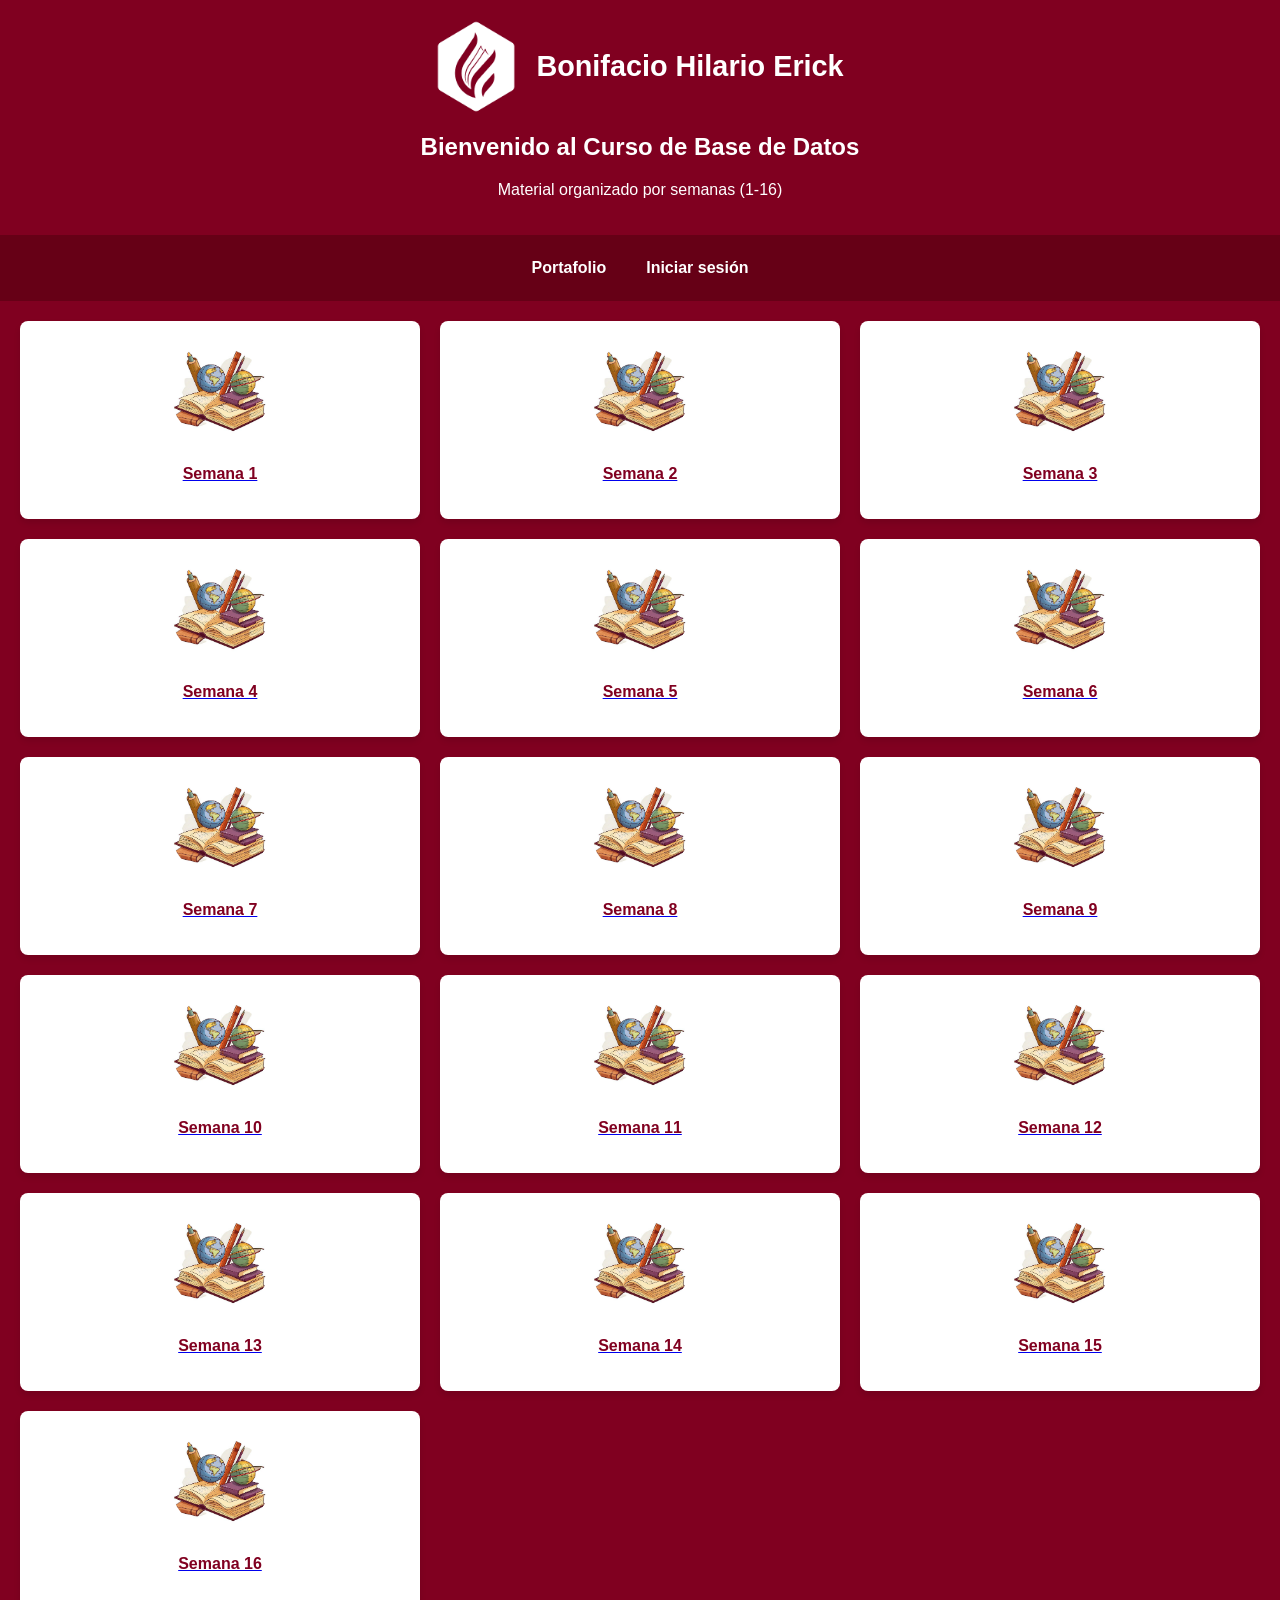
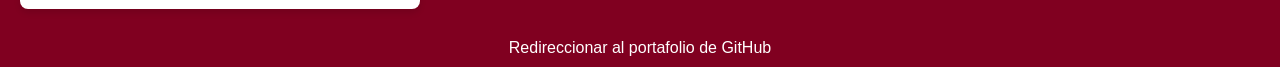
==== index.html @ 5e1a53ff "Update index.html" ====
<!DOCTYPE html>
<html lang="es">
<head>
  <meta charset="UTF-8">
  <meta name="viewport" content="width=device-width, initial-scale=1.0">
  <title>Curso de Base de Datos</title>
  <link rel="stylesheet" href="estilos.css">  <!-- Vinculación al archivo CSS -->
</head>
<body>
  <header>
   <div class="logo-nombre">
    <img src="imagenes/logo.png" alt="Logo del curso">
    <h1>Bonifacio Hilario Erick</h1>
  </div>
    <h2>Bienvenido al Curso de Base de Datos</h2>
    <p>Material organizado por semanas (1-16)</p>
  </header>
  <!-- Menú de navegación -->
  <nav class="menu-navegacion">
    <a href="#portafolio">Portafolio</a>
    <a href="login.php">Iniciar sesión</a>
  </nav>

  <div class="contenedor-semanas">
    <!-- Cada semana tiene su propia tarjeta -->
    <div class="semana">
      <a href="semana 1/index.html">
        <img src="imagenes/semana1.jpg" alt="Semana 1">
        <p>Semana 1</p>
      </a>
    </div>
    <div class="semana">
      <a href="semana 2/index.html">
        <img src="imagenes/semana2.jpg" alt="Semana 2">
        <p>Semana 2</p>
      </a>
    </div>
    <div class="semana">
      <a href="semana 3/index.html">
        <img src="imagenes/semana3.jpg" alt="Semana 3">
        <p>Semana 3</p>
      </a>
    </div>
    <div class="semana">
      <a href="semana 4/index.html">
        <img src="imagenes/semana4.jpg" alt="Semana 4">
        <p>Semana 4</p>
      </a>
    </div>
    <div class="semana">
      <a href="semana 5/index.html">
        <img src="imagenes/semana5.jpg" alt="Semana 5">
        <p>Semana 5</p>
      </a>
    </div>
    <div class="semana">
      <a href="semana 6/index.html">
        <img src="imagenes/semana6.jpg" alt="Semana 6">
        <p>Semana 6</p>
      </a>
    </div>
    <div class="semana">
      <a href="semana 7/index.html">
        <img src="imagenes/semana7.jpg" alt="Semana 7">
        <p>Semana 7</p>
      </a>
    </div>
    <div class="semana">
      <a href="semana 8/index.html">
        <img src="imagenes/semana8.jpg" alt="Semana 8">
        <p>Semana 8</p>
      </a>
    </div>
    <div class="semana">
      <a href="semana 9/index.html">
        <img src="imagenes/semana9.jpg" alt="Semana 9">
        <p>Semana 9</p>
      </a>
    </div>
    <div class="semana">
      <a href="semana 10/index.html">
        <img src="imagenes/semana10.jpg" alt="Semana 10">
        <p>Semana 10</p>
      </a>
    </div>
    <div class="semana">
      <a href="semana 11/index.html">
        <img src="imagenes/semana11.jpg" alt="Semana 11">
        <p>Semana 11</p>
      </a>
    </div>
    <div class="semana">
      <a href="semana 12/index.html">
        <img src="imagenes/semana12.jpg" alt="Semana 12">
        <p>Semana 12</p>
      </a>
    </div>
    <div class="semana">
      <a href="semana 13/index.html">
        <img src="imagenes/semana13.jpg" alt="Semana 13">
        <p>Semana 13</p>
      </a>
    </div>
    <div class="semana">
      <a href="semana 14/index.html">
        <img src="imagenes/semana14.jpg" alt="Semana 14">
        <p>Semana 14</p>
      </a>
    </div>
    <div class="semana">
      <a href="semana 15/index.html">
        <img src="imagenes/semana15.jpg" alt="Semana 15">
        <p>Semana 15</p>
      </a>
    </div>
    <div class="semana">
      <a href="semana 16/index.html">
        <img src="imagenes/semana16.jpg" alt="Semana 16">
        <p>Semana 16</p>
      </a>
    </div>
  </div>

  <div class="redireccion">
<div class="redireccion">
  <a href="https://github.com/ErickBH/BASE-DE-DATOS" target="_blank">
    <button>Redireccionar al portafolio de GitHub</button>
  </a>
</div>

  </div>
</body>
</html>
---- estilos.css ----
/* Estilo básico de la página */
body {
  font-family: Arial, sans-serif;
  margin: 0;
  padding: 0;
 background-color: #800020;  /* Fondo más claro para contraste */
}

header {
  background-color: #800020;  /* Color guinda oscuro */
  color: white;
  padding: 20px;
  text-align: center;
}

.contenedor-semanas {
  display: grid;
  grid-template-columns: repeat(3, 1fr);  /* Tres columnas por fila */
  gap: 20px;
  margin: 20px;
}

.semana {
  text-align: center;
  background-color: #fff;  /* Fondo blanco para resaltar */
  padding: 20px;
  border-radius: 8px;
  box-shadow: 0 4px 6px rgba(0, 0, 0, 0.1);
  transition: transform 0.3s ease;
}

.semana img {
  width: 100px;
  height: 100px;
  border-radius: 50%;
  margin-bottom: 10px;
}

.semana:hover {
  transform: scale(1.05);
}

.semana p {
  font-size: 16px;
  font-weight: bold;
  margin-top: 10px;
  color: #800020;  /* Texto guinda */
}

.redireccion {
  text-align: center;
  margin-top: 20px;
}

button {
  background-color: #800020;  /* Botón guinda oscuro */
  color: white;
  padding: 10px 20px;
  border: none;
  font-size: 16px;
  cursor: pointer;
  border-radius: 5px;
  transition: background-color 0.3s ease;
}

button:hover {
  background-color: #660016;  /* Color guinda más oscuro en hover */
}
/* Contenedor del logo y el nombre */
.logo-nombre {
  display: flex;
  align-items: center;
  justify-content: center;
  gap: 20px;
  margin-bottom: 15px;
}

/* Imagen del logo */
.logo-nombre img {
  width: 80px;
  height: auto;
  border-radius: 8px; /* Opcional: redondea los bordes */
 filter: grayscale(100%) brightness(300%);
}

/* Nombre en el encabezado */
.logo-nombre h1 {
  margin: 0;
  font-size: 1.8em;
}
.menu-navegacion {
  background-color:#660016;
  overflow: hidden;
  display: flex;
  justify-content: center;
  padding: 10px 0;
}

.menu-navegacion a {
  color: white;
  padding: 14px 20px;
  text-decoration: none;
  font-weight: bold;
  transition: background-color 0.3s;
}

.menu-navegacion a:hover {
  background-color: #34495e;
  border-radius: 5px;
}
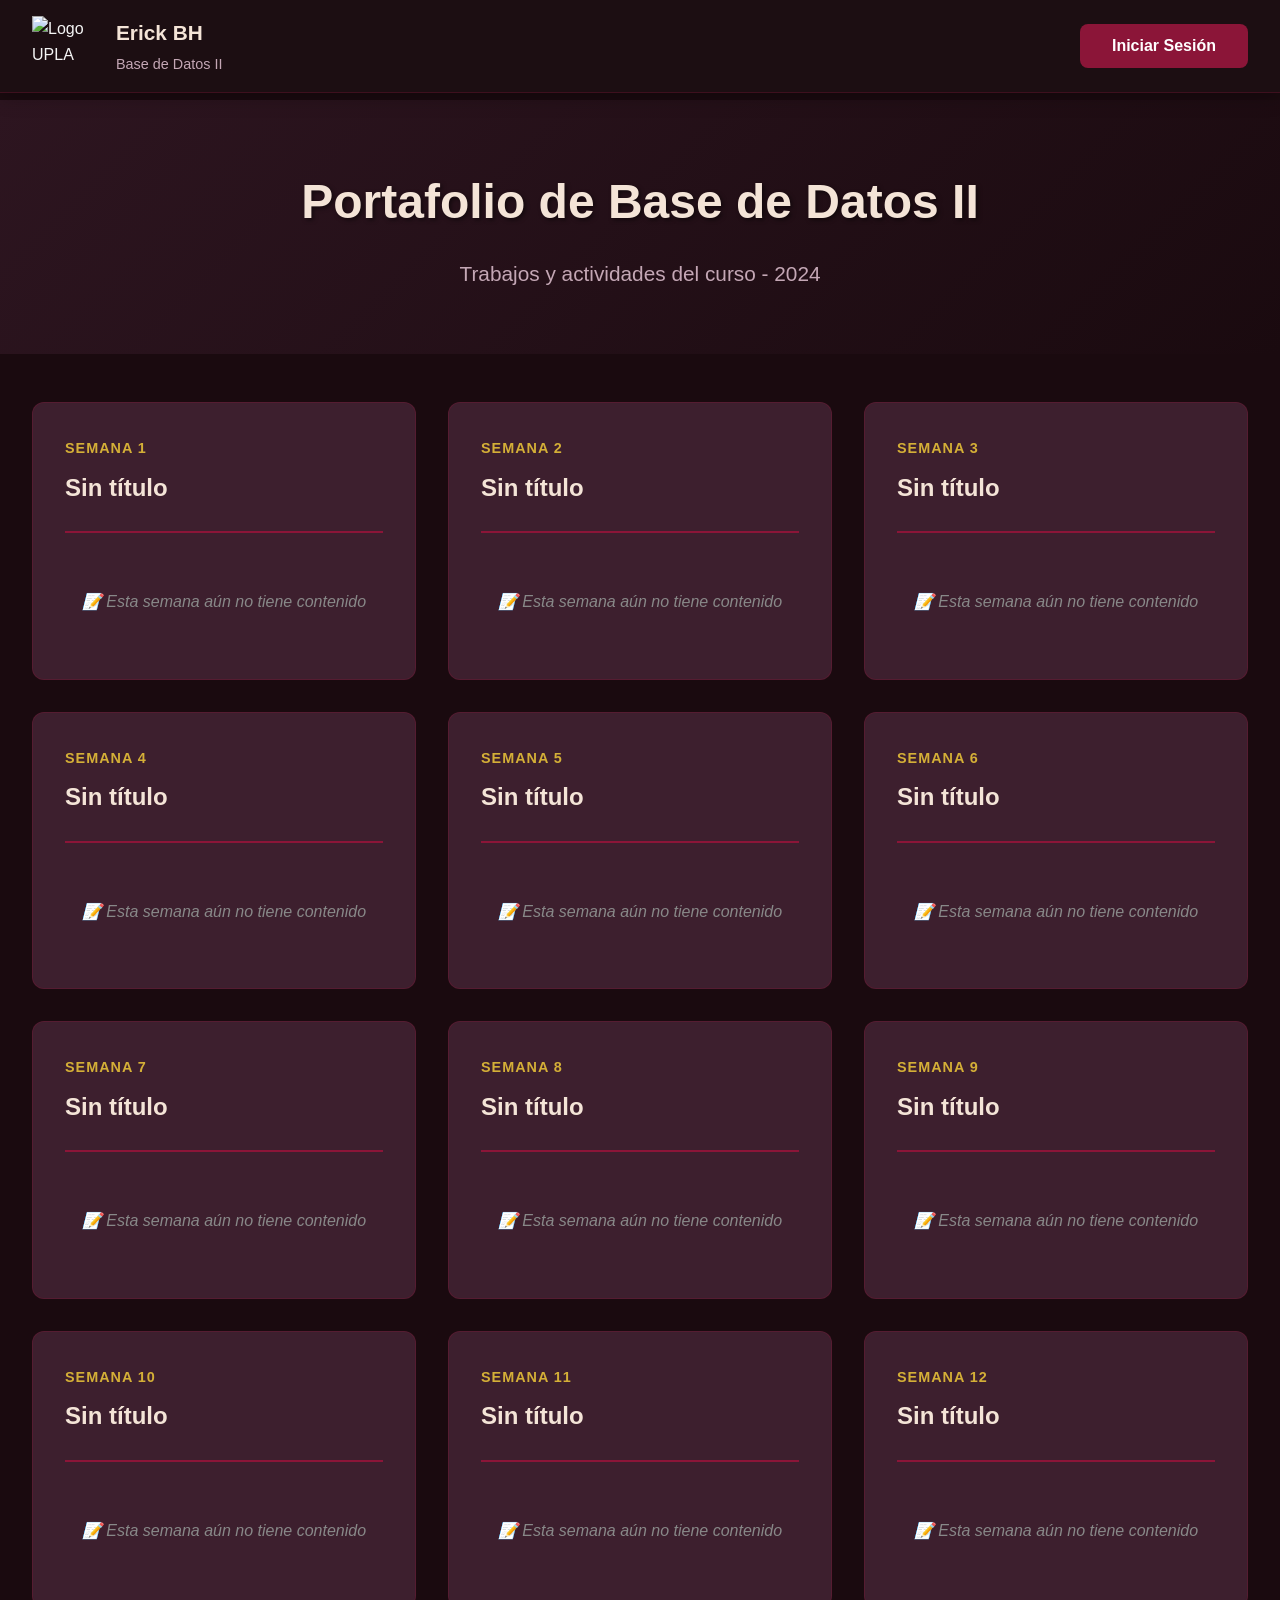
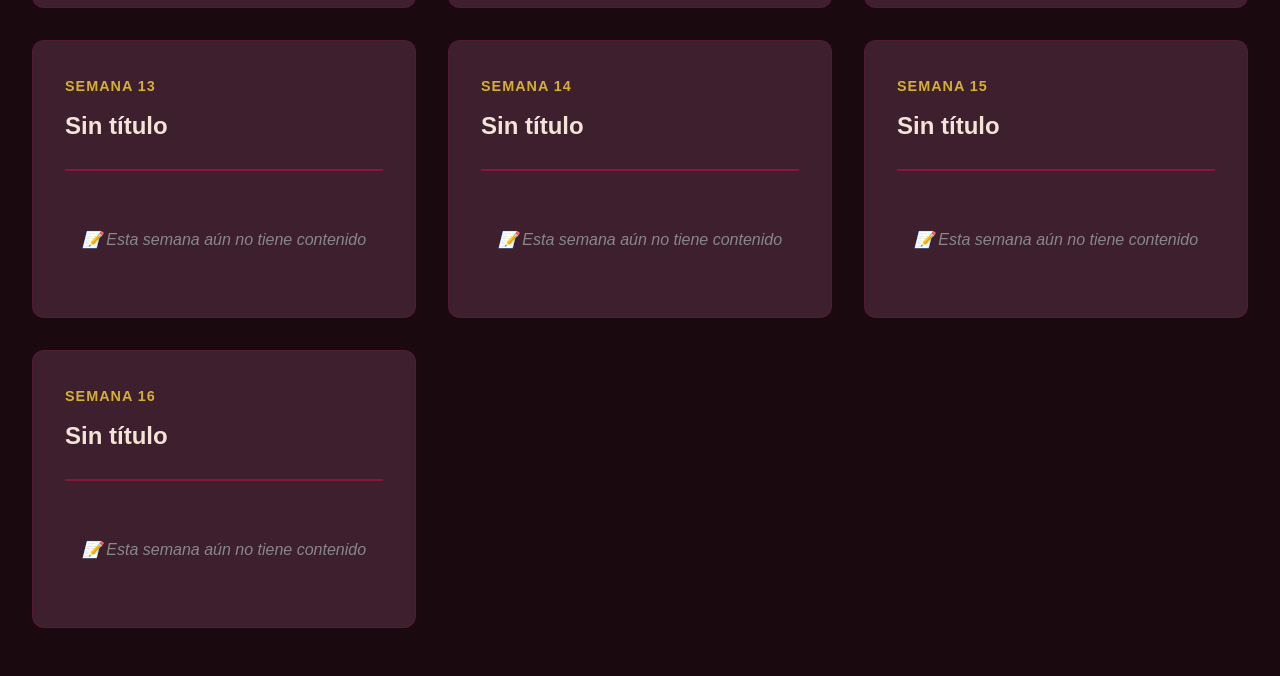
==== commit a2b23b9f: "Initial commit con token seguro" ====
--- a/index.html
+++ b/index.html
@@ -1,133 +1,112 @@
 <!DOCTYPE html>
 <html lang="es">
 <head>
-  <meta charset="UTF-8">
-  <meta name="viewport" content="width=device-width, initial-scale=1.0">
-  <title>Curso de Base de Datos</title>
-  <link rel="stylesheet" href="estilos.css">  <!-- Vinculación al archivo CSS -->
+    <meta charset="UTF-8">
+    <meta name="viewport" content="width=device-width, initial-scale=1.0">
+    <title>Portafolio - Base de Datos II | Erick BH</title>
+    <link rel="stylesheet" href="css/style.css">
 </head>
 <body>
-  <header>
-   <div class="logo-nombre">
-    <img src="imagenes/logo.png" alt="Logo del curso">
-    <h1>Bonifacio Hilario Erick</h1>
-  </div>
-    <h2>Bienvenido al Curso de Base de Datos</h2>
-    <p>Material organizado por semanas (1-16)</p>
-  </header>
-  <!-- Menú de navegación -->
-  <nav class="menu-navegacion">
-    <a href="#portafolio">Portafolio</a>
-    <a href="login.php">Iniciar sesión</a>
-  </nav>
+    <!-- NAVBAR -->
+    <nav class="navbar">
+        <div class="container">
+            <div class="nav-content">
+                <div class="logo-section">
+                    <img src="assets/logo.png" alt="Logo UPLA" class="logo">
+                    <div class="user-info">
+                        <h2>Erick BH</h2>
+                        <p>Base de Datos II</p>
+                    </div>
+                </div>
+                <div class="nav-actions">
+                    <button id="loginBtn" class="btn-login">Iniciar Sesión</button>
+                    <button id="logoutBtn" class="btn-logout" style="display: none;">Cerrar Sesión</button>
+                </div>
+            </div>
+        </div>
+    </nav>
 
-  <div class="contenedor-semanas">
-    <!-- Cada semana tiene su propia tarjeta -->
-    <div class="semana">
-      <a href="semana 1/index.html">
-        <img src="imagenes/semana1.jpg" alt="Semana 1">
-        <p>Semana 1</p>
-      </a>
+    <!-- HERO SECTION -->
+    <section class="hero">
+        <div class="container">
+            <h1 class="hero-title">Portafolio de Base de Datos II</h1>
+            <p class="hero-subtitle">Trabajos y actividades del curso - 2024</p>
+        </div>
+    </section>
+
+    <!-- ADMIN PANEL (Solo visible para admins) -->
+    <section id="adminPanel" class="admin-panel" style="display: none;">
+        <div class="container">
+            <div class="admin-header">
+                <h2>Panel de Administración</h2>
+                <button id="closeAdminBtn" class="btn-close">✕</button>
+            </div>
+            <div class="admin-content">
+                <div class="admin-form">
+                    <h3>Gestionar Semana</h3>
+                    <select id="semanaSelect" class="form-control">
+                        <option value="">Seleccionar semana...</option>
+                    </select>
+                    
+                    <input type="text" id="tituloInput" class="form-control" placeholder="Título del tema">
+                    <textarea id="descripcionInput" class="form-control" placeholder="Descripción breve" rows="3"></textarea>
+                    
+                    <div class="file-upload">
+                        <label for="pdfUpload" class="btn-upload">
+                            📄 Subir Actividad (PDF)
+                        </label>
+                        <input type="file" id="pdfUpload" accept=".pdf" style="display: none;">
+                        <span id="fileName" class="file-name"></span>
+                    </div>
+                    
+                    <button id="guardarBtn" class="btn-primary">Guardar Cambios</button>
+                </div>
+                
+                <div id="actividadesAdmin" class="actividades-admin">
+                    <h3>Actividades de la semana</h3>
+                    <div id="listaActividadesAdmin"></div>
+                </div>
+            </div>
+        </div>
+    </section>
+
+    <!-- SEMANAS SECTION -->
+    <section class="semanas-section">
+        <div class="container">
+            <div id="semanasContainer" class="semanas-grid">
+                <!-- Las semanas se cargarán dinámicamente aquí -->
+            </div>
+        </div>
+    </section>
+
+    <!-- MODAL LOGIN -->
+    <div id="loginModal" class="modal">
+        <div class="modal-content">
+            <span class="modal-close">&times;</span>
+            <h2>Iniciar Sesión</h2>
+            <form id="loginForm">
+                <input type="text" id="username" class="form-control" placeholder="Usuario" required>
+                <input type="password" id="password" class="form-control" placeholder="Contraseña" required>
+                <button type="submit" class="btn-primary">Entrar</button>
+            </form>
+            <p id="loginError" class="error-message"></p>
+        </div>
     </div>
-    <div class="semana">
-      <a href="semana 2/index.html">
-        <img src="imagenes/semana2.jpg" alt="Semana 2">
-        <p>Semana 2</p>
-      </a>
+
+    <!-- MODAL VISOR PDF -->
+    <div id="pdfModal" class="modal">
+        <div class="modal-content modal-pdf">
+            <div class="pdf-header">
+                <h3 id="pdfTitle">Actividad</h3>
+                <span class="modal-close">&times;</span>
+            </div>
+            <iframe id="pdfViewer" class="pdf-viewer"></iframe>
+        </div>
     </div>
-    <div class="semana">
-      <a href="semana 3/index.html">
-        <img src="imagenes/semana3.jpg" alt="Semana 3">
-        <p>Semana 3</p>
-      </a>
-    </div>
-    <div class="semana">
-      <a href="semana 4/index.html">
-        <img src="imagenes/semana4.jpg" alt="Semana 4">
-        <p>Semana 4</p>
-      </a>
-    </div>
-    <div class="semana">
-      <a href="semana 5/index.html">
-        <img src="imagenes/semana5.jpg" alt="Semana 5">
-        <p>Semana 5</p>
-      </a>
-    </div>
-    <div class="semana">
-      <a href="semana 6/index.html">
-        <img src="imagenes/semana6.jpg" alt="Semana 6">
-        <p>Semana 6</p>
-      </a>
-    </div>
-    <div class="semana">
-      <a href="semana 7/index.html">
-        <img src="imagenes/semana7.jpg" alt="Semana 7">
-        <p>Semana 7</p>
-      </a>
-    </div>
-    <div class="semana">
-      <a href="semana 8/index.html">
-        <img src="imagenes/semana8.jpg" alt="Semana 8">
-        <p>Semana 8</p>
-      </a>
-    </div>
-    <div class="semana">
-      <a href="semana 9/index.html">
-        <img src="imagenes/semana9.jpg" alt="Semana 9">
-        <p>Semana 9</p>
-      </a>
-    </div>
-    <div class="semana">
-      <a href="semana 10/index.html">
-        <img src="imagenes/semana10.jpg" alt="Semana 10">
-        <p>Semana 10</p>
-      </a>
-    </div>
-    <div class="semana">
-      <a href="semana 11/index.html">
-        <img src="imagenes/semana11.jpg" alt="Semana 11">
-        <p>Semana 11</p>
-      </a>
-    </div>
-    <div class="semana">
-      <a href="semana 12/index.html">
-        <img src="imagenes/semana12.jpg" alt="Semana 12">
-        <p>Semana 12</p>
-      </a>
-    </div>
-    <div class="semana">
-      <a href="semana 13/index.html">
-        <img src="imagenes/semana13.jpg" alt="Semana 13">
-        <p>Semana 13</p>
-      </a>
-    </div>
-    <div class="semana">
-      <a href="semana 14/index.html">
-        <img src="imagenes/semana14.jpg" alt="Semana 14">
-        <p>Semana 14</p>
-      </a>
-    </div>
-    <div class="semana">
-      <a href="semana 15/index.html">
-        <img src="imagenes/semana15.jpg" alt="Semana 15">
-        <p>Semana 15</p>
-      </a>
-    </div>
-    <div class="semana">
-      <a href="semana 16/index.html">
-        <img src="imagenes/semana16.jpg" alt="Semana 16">
-        <p>Semana 16</p>
-      </a>
-    </div>
-  </div>
 
-  <div class="redireccion">
-<div class="redireccion">
-  <a href="https://github.com/ErickBH/BASE-DE-DATOS" target="_blank">
-    <button>Redireccionar al portafolio de GitHub</button>
-  </a>
-</div>
-
-  </div>
+    <!-- SCRIPTS -->
+    <script src="js/auth.js"></script>
+    <script src="js/github-api.js"></script>
+    <script src="js/app.js"></script>
 </body>
-</html>
+</html>
--- a/css/style.css
+++ b/css/style.css
@@ -0,0 +1,469 @@
+/* ============================================
+   VARIABLES - TEMA GUINDA PROFESIONAL
+   ============================================ */
+:root {
+    --bg-darker: #1a0a0f;
+    --bg-dark: #2d1520;
+    --bg-card: #3d1f2e;
+    --text-primary: #f5f5f5;
+    --text-secondary: #c4a7b5;
+    --primary-burgundy: #8b1538;
+    --primary-wine: #6b1229;
+    --accent-gold: #d4af37;
+    --accent-cream: #f4e4d7;
+    --border-color: rgba(139, 21, 56, 0.3);
+    --shadow-glow: 0 0 30px rgba(139, 21, 56, 0.4);
+}
+
+/* ============================================
+   RESET Y BASE
+   ============================================ */
+* {
+    margin: 0;
+    padding: 0;
+    box-sizing: border-box;
+}
+
+body {
+    font-family: 'Segoe UI', Tahoma, Geneva, Verdana, sans-serif;
+    background: var(--bg-darker);
+    color: var(--text-primary);
+    line-height: 1.6;
+}
+
+.container {
+    max-width: 1400px;
+    margin: 0 auto;
+    padding: 0 2rem;
+}
+
+/* ============================================
+   NAVBAR
+   ============================================ */
+.navbar {
+    position: fixed;
+    top: 0;
+    left: 0;
+    right: 0;
+    background: rgba(29, 15, 20, 0.95);
+    backdrop-filter: blur(10px);
+    border-bottom: 1px solid var(--border-color);
+    padding: 1rem 0;
+    z-index: 1000;
+    box-shadow: 0 2px 20px rgba(0, 0, 0, 0.3);
+}
+
+.nav-content {
+    display: flex;
+    justify-content: space-between;
+    align-items: center;
+}
+
+.logo-section {
+    display: flex;
+    align-items: center;
+    gap: 1.5rem;
+}
+
+.logo {
+    width: 60px;
+    height: 60px;
+    object-fit: contain;
+}
+
+.user-info h2 {
+    color: var(--accent-cream);
+    font-size: 1.3rem;
+    margin-bottom: 0.2rem;
+}
+
+.user-info p {
+    color: var(--text-secondary);
+    font-size: 0.9rem;
+}
+
+/* ============================================
+   BOTONES
+   ============================================ */
+.btn-login, .btn-logout, .btn-primary {
+    padding: 0.8rem 2rem;
+    border: none;
+    border-radius: 8px;
+    font-size: 1rem;
+    font-weight: 600;
+    cursor: pointer;
+    transition: all 0.3s ease;
+}
+
+.btn-login {
+    background: var(--primary-burgundy);
+    color: white;
+}
+
+.btn-login:hover {
+    background: var(--primary-wine);
+    box-shadow: var(--shadow-glow);
+}
+
+.btn-logout {
+    background: #444;
+    color: white;
+}
+
+.btn-logout:hover {
+    background: #666;
+}
+
+.btn-primary {
+    background: var(--primary-burgundy);
+    color: white;
+    width: 100%;
+}
+
+.btn-primary:hover {
+    background: var(--primary-wine);
+    transform: translateY(-2px);
+    box-shadow: var(--shadow-glow);
+}
+
+/* ============================================
+   HERO SECTION
+   ============================================ */
+.hero {
+    margin-top: 100px;
+    padding: 4rem 0;
+    text-align: center;
+    background: linear-gradient(135deg, var(--bg-dark) 0%, var(--bg-darker) 100%);
+}
+
+.hero-title {
+    font-size: 3rem;
+    color: var(--accent-cream);
+    margin-bottom: 1rem;
+    text-shadow: 2px 2px 4px rgba(0, 0, 0, 0.5);
+}
+
+.hero-subtitle {
+    font-size: 1.3rem;
+    color: var(--text-secondary);
+}
+
+/* ============================================
+   ADMIN PANEL
+   ============================================ */
+.admin-panel {
+    background: var(--bg-card);
+    margin: 2rem auto;
+    padding: 2rem;
+    border-radius: 12px;
+    border: 1px solid var(--border-color);
+    box-shadow: var(--shadow-glow);
+}
+
+.admin-header {
+    display: flex;
+    justify-content: space-between;
+    align-items: center;
+    margin-bottom: 2rem;
+    padding-bottom: 1rem;
+    border-bottom: 2px solid var(--primary-burgundy);
+}
+
+.admin-header h2 {
+    color: var(--accent-gold);
+    font-size: 1.8rem;
+}
+
+.btn-close {
+    background: #555;
+    color: white;
+    border: none;
+    width: 40px;
+    height: 40px;
+    border-radius: 50%;
+    font-size: 1.5rem;
+    cursor: pointer;
+    transition: all 0.3s ease;
+}
+
+.btn-close:hover {
+    background: #777;
+    transform: rotate(90deg);
+}
+
+.admin-content {
+    display: grid;
+    grid-template-columns: 1fr 1fr;
+    gap: 2rem;
+}
+
+.admin-form h3, .actividades-admin h3 {
+    color: var(--accent-cream);
+    margin-bottom: 1rem;
+    font-size: 1.3rem;
+}
+
+.form-control {
+    width: 100%;
+    padding: 0.8rem;
+    margin-bottom: 1rem;
+    background: var(--bg-dark);
+    border: 1px solid var(--border-color);
+    border-radius: 8px;
+    color: var(--text-primary);
+    font-size: 1rem;
+}
+
+.form-control:focus {
+    outline: none;
+    border-color: var(--primary-burgundy);
+    box-shadow: 0 0 10px rgba(139, 21, 56, 0.3);
+}
+
+.file-upload {
+    margin-bottom: 1rem;
+}
+
+.btn-upload {
+    display: inline-block;
+    padding: 0.8rem 1.5rem;
+    background: var(--primary-wine);
+    color: white;
+    border-radius: 8px;
+    cursor: pointer;
+    transition: all 0.3s ease;
+}
+
+.btn-upload:hover {
+    background: var(--primary-burgundy);
+}
+
+.file-name {
+    margin-left: 1rem;
+    color: var(--accent-gold);
+}
+
+/* ============================================
+   SEMANAS GRID
+   ============================================ */
+.semanas-section {
+    padding: 3rem 0;
+}
+
+.semanas-grid {
+    display: grid;
+    grid-template-columns: repeat(auto-fill, minmax(350px, 1fr));
+    gap: 2rem;
+}
+
+.semana-card {
+    background: var(--bg-card);
+    border: 1px solid var(--border-color);
+    border-radius: 12px;
+    padding: 2rem;
+    transition: all 0.3s ease;
+}
+
+.semana-card:hover {
+    transform: translateY(-5px);
+    box-shadow: var(--shadow-glow);
+    border-color: var(--primary-burgundy);
+}
+
+.semana-header {
+    border-bottom: 2px solid var(--primary-burgundy);
+    padding-bottom: 1rem;
+    margin-bottom: 1.5rem;
+}
+
+.semana-numero {
+    color: var(--accent-gold);
+    font-size: 0.9rem;
+    font-weight: 600;
+    text-transform: uppercase;
+    letter-spacing: 1px;
+}
+
+.semana-titulo {
+    color: var(--accent-cream);
+    font-size: 1.5rem;
+    margin: 0.5rem 0;
+}
+
+.semana-descripcion {
+    color: var(--text-secondary);
+    font-size: 0.95rem;
+    line-height: 1.6;
+    margin-bottom: 1.5rem;
+}
+
+.semana-empty {
+    color: #888;
+    font-style: italic;
+    text-align: center;
+    padding: 2rem 0;
+}
+
+.actividades-list {
+    margin-bottom: 1.5rem;
+}
+
+.actividad-item {
+    display: flex;
+    justify-content: space-between;
+    align-items: center;
+    background: var(--bg-dark);
+    padding: 0.8rem 1rem;
+    margin-bottom: 0.5rem;
+    border-radius: 8px;
+    border: 1px solid var(--border-color);
+    transition: all 0.3s ease;
+}
+
+.actividad-item:hover {
+    border-color: var(--primary-burgundy);
+    background: var(--bg-card);
+}
+
+.actividad-nombre {
+    color: var(--text-primary);
+    cursor: pointer;
+    flex: 1;
+}
+
+.actividad-nombre:hover {
+    color: var(--accent-gold);
+}
+
+.btn-delete {
+    background: #8b1538;
+    color: white;
+    border: none;
+    padding: 0.3rem 0.8rem;
+    border-radius: 5px;
+    cursor: pointer;
+    font-size: 0.85rem;
+}
+
+.btn-delete:hover {
+    background: #a01842;
+}
+
+.btn-github {
+    display: block;
+    width: 100%;
+    padding: 0.8rem;
+    background: var(--primary-burgundy);
+    color: white;
+    text-align: center;
+    text-decoration: none;
+    border-radius: 8px;
+    font-weight: 600;
+    transition: all 0.3s ease;
+}
+
+.btn-github:hover {
+    background: var(--primary-wine);
+    box-shadow: var(--shadow-glow);
+}
+
+/* ============================================
+   MODAL
+   ============================================ */
+.modal {
+    display: none;
+    position: fixed;
+    z-index: 2000;
+    left: 0;
+    top: 0;
+    width: 100%;
+    height: 100%;
+    background: rgba(0, 0, 0, 0.8);
+    backdrop-filter: blur(5px);
+}
+
+.modal-content {
+    background: var(--bg-card);
+    margin: 10% auto;
+    padding: 2rem;
+    border: 1px solid var(--border-color);
+    border-radius: 12px;
+    width: 90%;
+    max-width: 400px;
+    box-shadow: 0 10px 50px rgba(0, 0, 0, 0.5);
+}
+
+.modal-pdf {
+    max-width: 90%;
+    height: 85vh;
+    margin: 2% auto;
+    padding: 0;
+}
+
+.pdf-header {
+    display: flex;
+    justify-content: space-between;
+    align-items: center;
+    padding: 1rem 2rem;
+    background: var(--bg-dark);
+    border-bottom: 2px solid var(--primary-burgundy);
+}
+
+.pdf-header h3 {
+    color: var(--accent-cream);
+    margin: 0;
+}
+
+.pdf-viewer {
+    width: 100%;
+    height: calc(100% - 70px);
+    border: none;
+}
+
+.modal-close {
+    color: var(--text-secondary);
+    font-size: 2rem;
+    font-weight: bold;
+    cursor: pointer;
+    transition: all 0.3s ease;
+}
+
+.modal-close:hover {
+    color: var(--accent-gold);
+    transform: rotate(90deg);
+}
+
+.modal-content h2 {
+    color: var(--accent-cream);
+    text-align: center;
+    margin-bottom: 1.5rem;
+}
+
+.error-message {
+    color: #ff6b6b;
+    text-align: center;
+    margin-top: 1rem;
+    font-size: 0.9rem;
+}
+
+/* ============================================
+   RESPONSIVE
+   ============================================ */
+@media (max-width: 768px) {
+    .hero-title {
+        font-size: 2rem;
+    }
+    
+    .admin-content {
+        grid-template-columns: 1fr;
+    }
+    
+    .semanas-grid {
+        grid-template-columns: 1fr;
+    }
+    
+    .nav-content {
+        flex-direction: column;
+        gap: 1rem;
+    }
+}
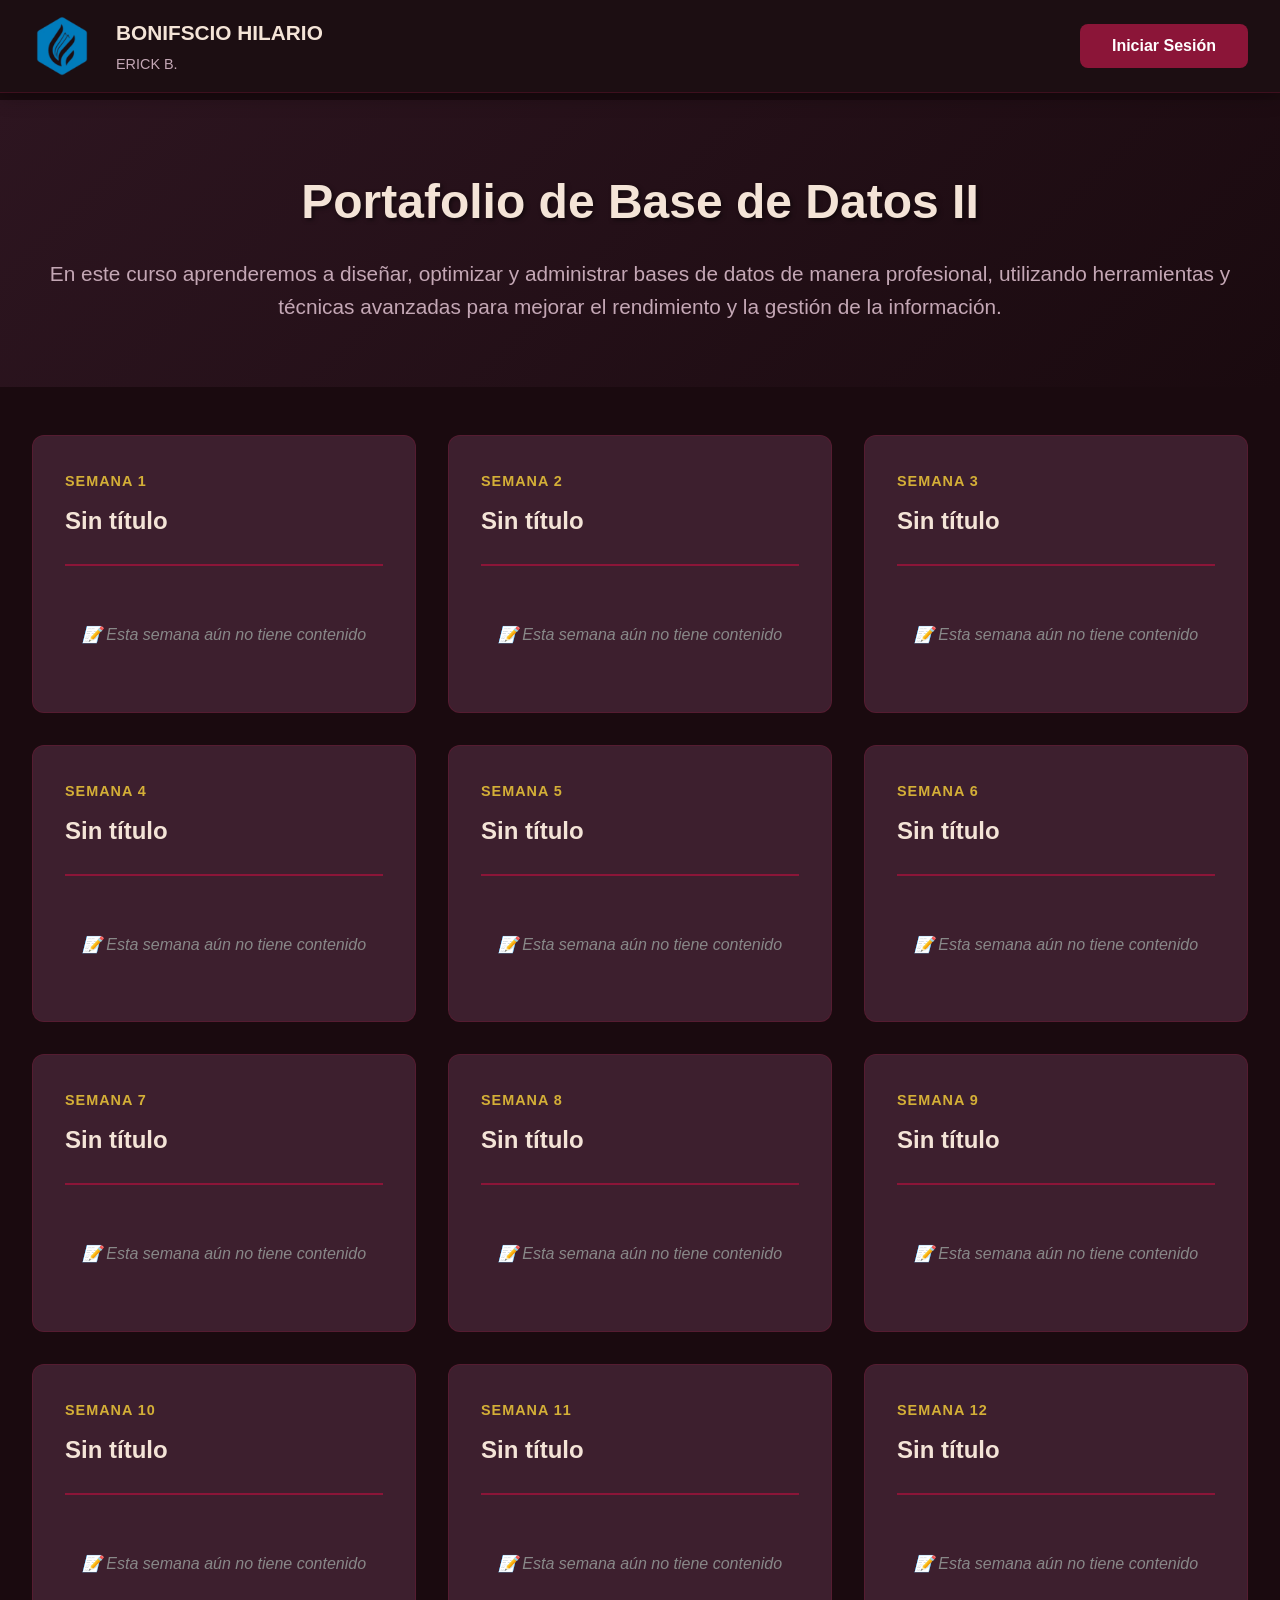
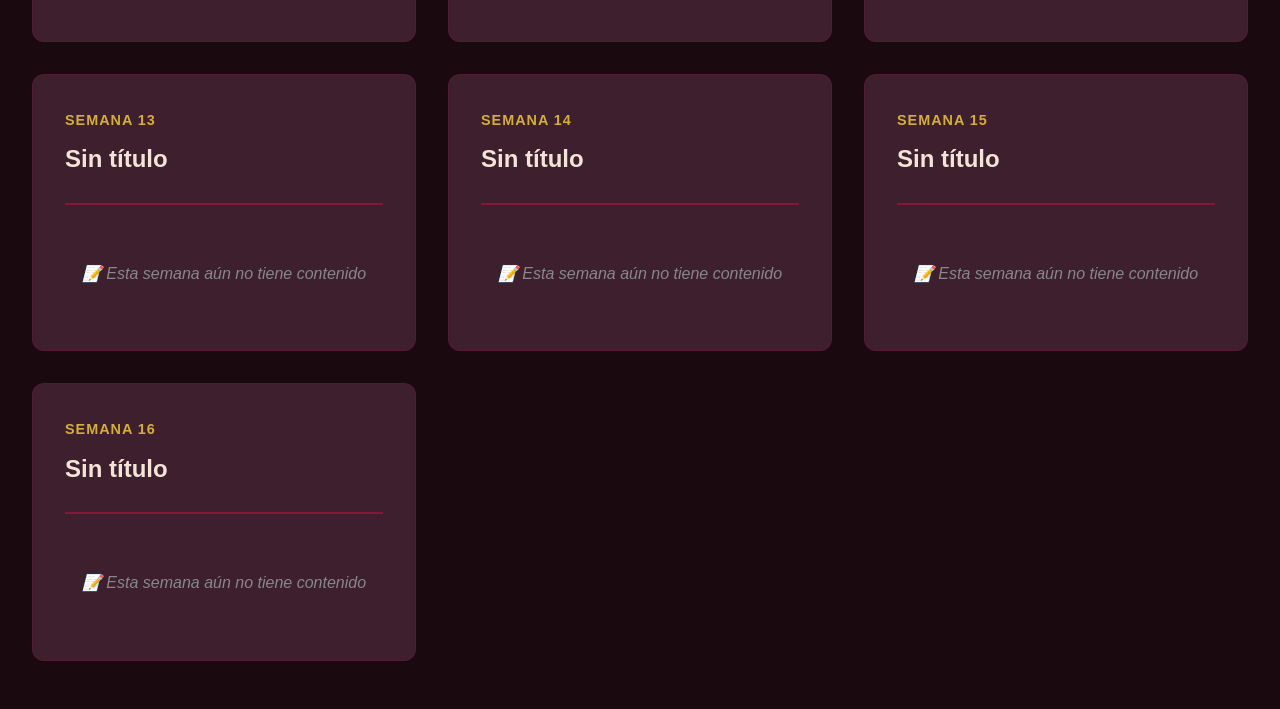
==== commit 8ddc0c13: "logo y descripcio de html" ====
--- a/index.html
+++ b/index.html
@@ -12,10 +12,10 @@
         <div class="container">
             <div class="nav-content">
                 <div class="logo-section">
-                    <img src="assets/logo.png" alt="Logo UPLA" class="logo">
+                    <img src="imagen/logo.png"  class="logo">
                     <div class="user-info">
-                        <h2>Erick BH</h2>
-                        <p>Base de Datos II</p>
+                        <h2>BONIFSCIO HILARIO  </h2>
+                        <p>ERICK B.</p>
                     </div>
                 </div>
                 <div class="nav-actions">
@@ -30,7 +30,7 @@
     <section class="hero">
         <div class="container">
             <h1 class="hero-title">Portafolio de Base de Datos II</h1>
-            <p class="hero-subtitle">Trabajos y actividades del curso - 2024</p>
+            <p class="hero-subtitle">En este curso aprenderemos a diseñar, optimizar y administrar bases de datos de manera profesional, utilizando herramientas y técnicas avanzadas para mejorar el rendimiento y la gestión de la información.</p>
         </div>
     </section>
 
@@ -59,7 +59,7 @@
                         <span id="fileName" class="file-name"></span>
                     </div>
                     
-                    <button id="guardarBtn" class="btn-primary">Guardar Cambios</button>
+                    <button id="guardarBtn" class="btn-primary">💾 Guardar Cambios</button>
                 </div>
                 
                 <div id="actividadesAdmin" class="actividades-admin">
@@ -104,9 +104,9 @@
         </div>
     </div>
 
-    <!-- SCRIPTS -->
+    <!-- SCRIPTS - ORDEN CORRECTO -->
+    <script src="js/github_api.js"></script>
+    <script src="js/app.js"></script>
     <script src="js/auth.js"></script>
-    <script src="js/github-api.js"></script>
-    <script src="js/app.js"></script>
 </body>
 </html>
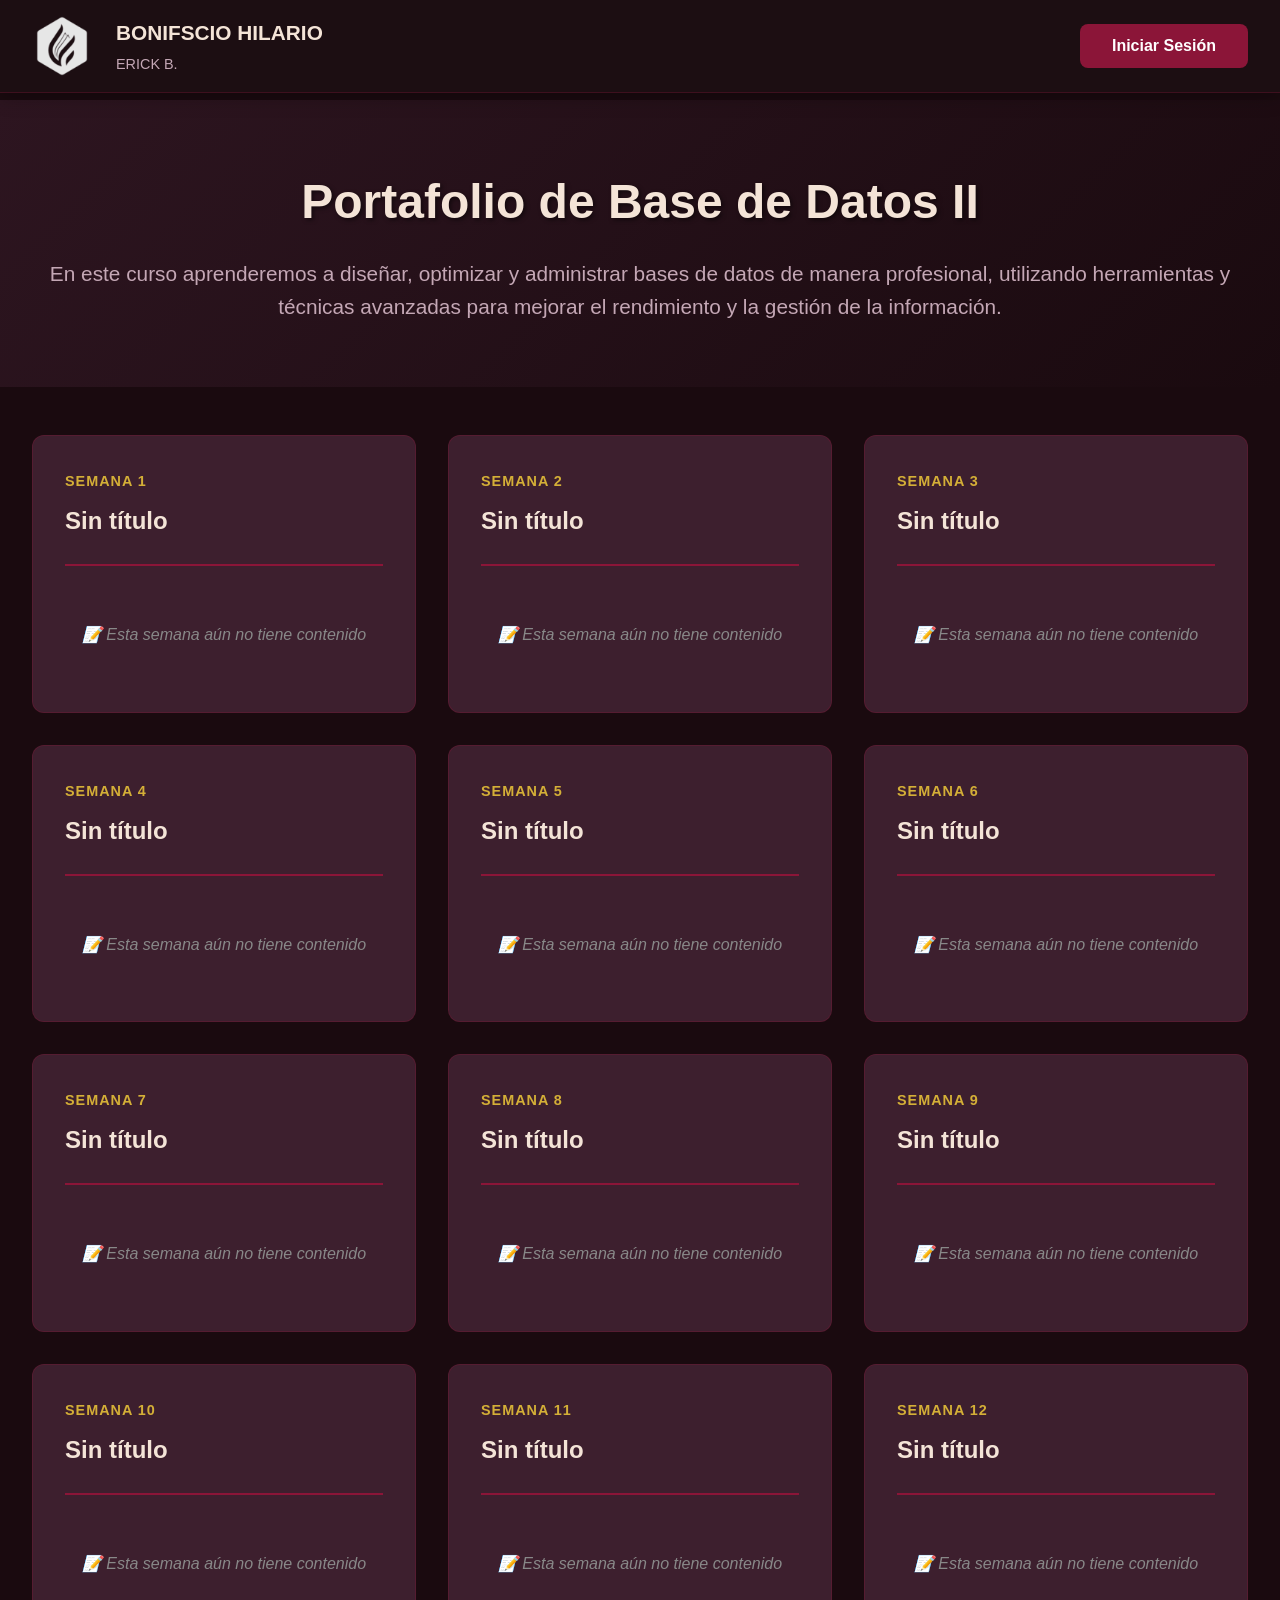
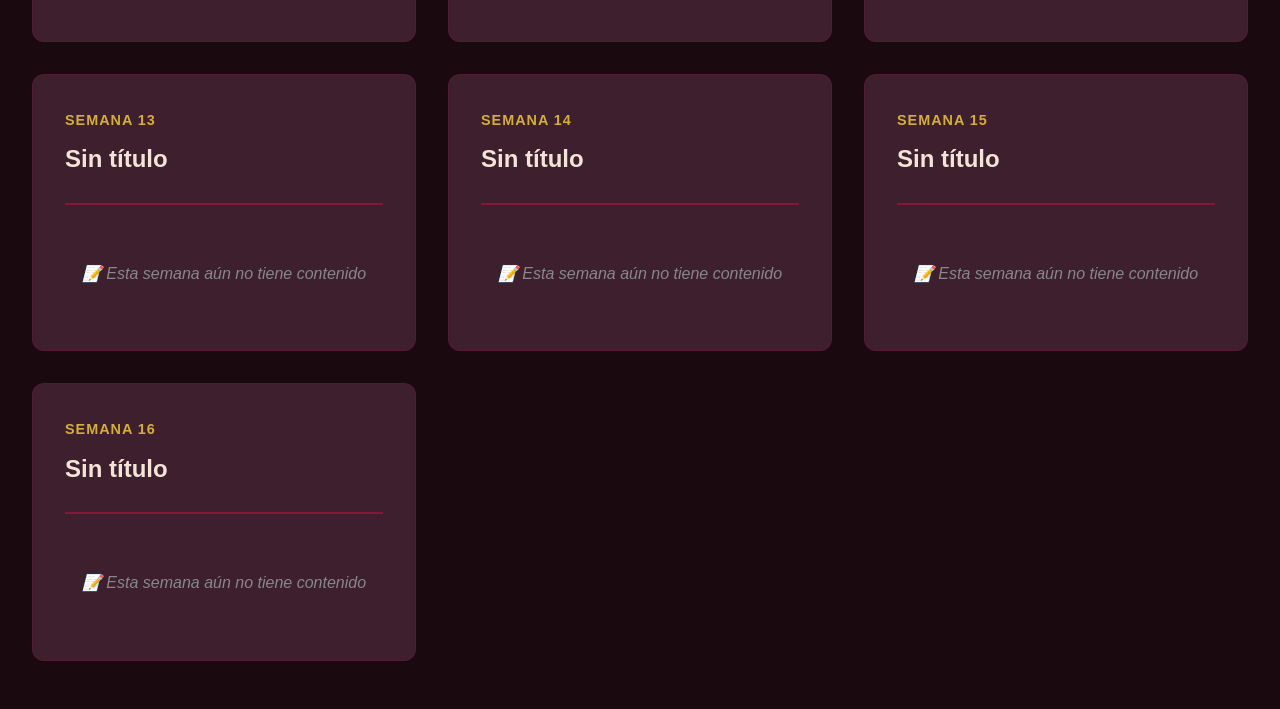
==== commit a09a7061: "actualizar cambios" ====
--- a/index.html
+++ b/index.html
@@ -4,6 +4,7 @@
     <meta charset="UTF-8">
     <meta name="viewport" content="width=device-width, initial-scale=1.0">
     <title>Portafolio - Base de Datos II | Erick BH</title>
+    <link rel="icon" type="image/png" href="imagen/logo-favicon.png">
     <link rel="stylesheet" href="css/style.css">
 </head>
 <body>
--- a/css/style.css
+++ b/css/style.css
@@ -69,6 +69,7 @@
     width: 60px;
     height: 60px;
     object-fit: contain;
+    filter: brightness(0) invert(0.9);
 }
 
 .user-info h2 {
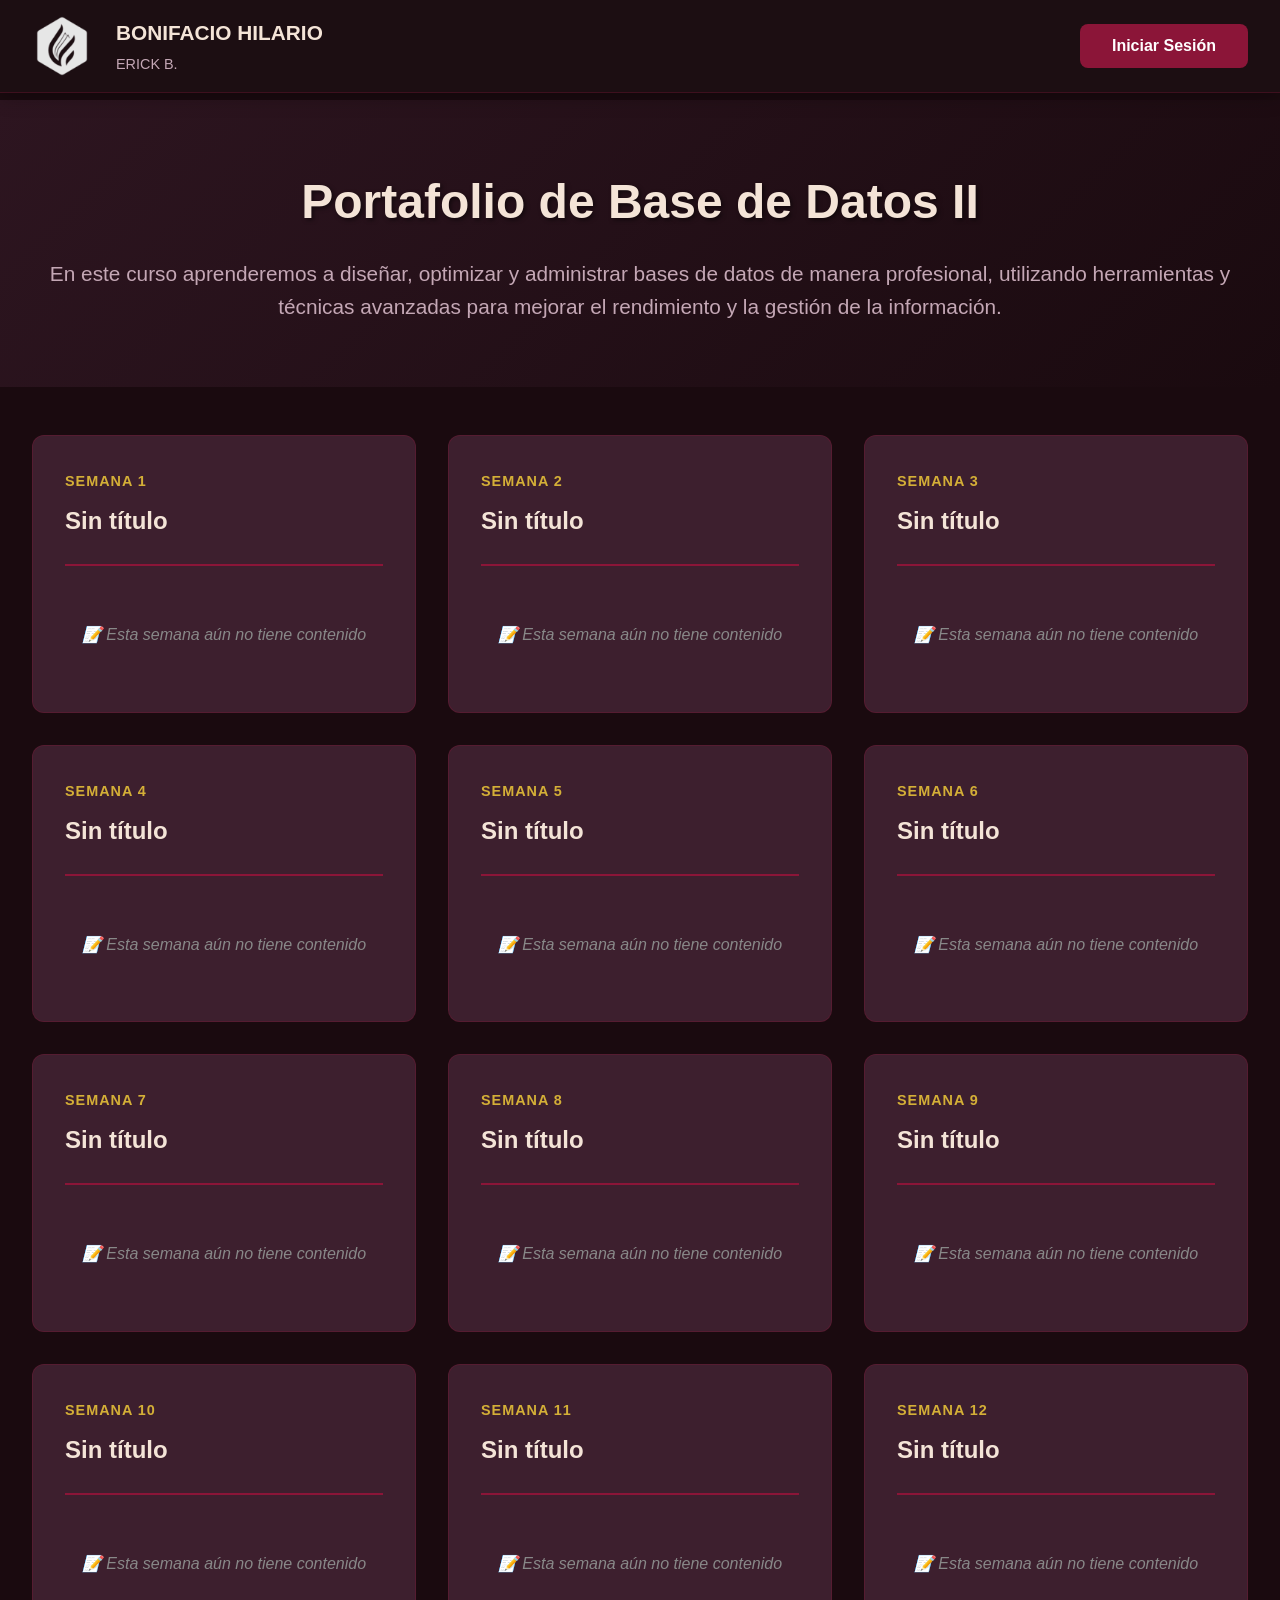
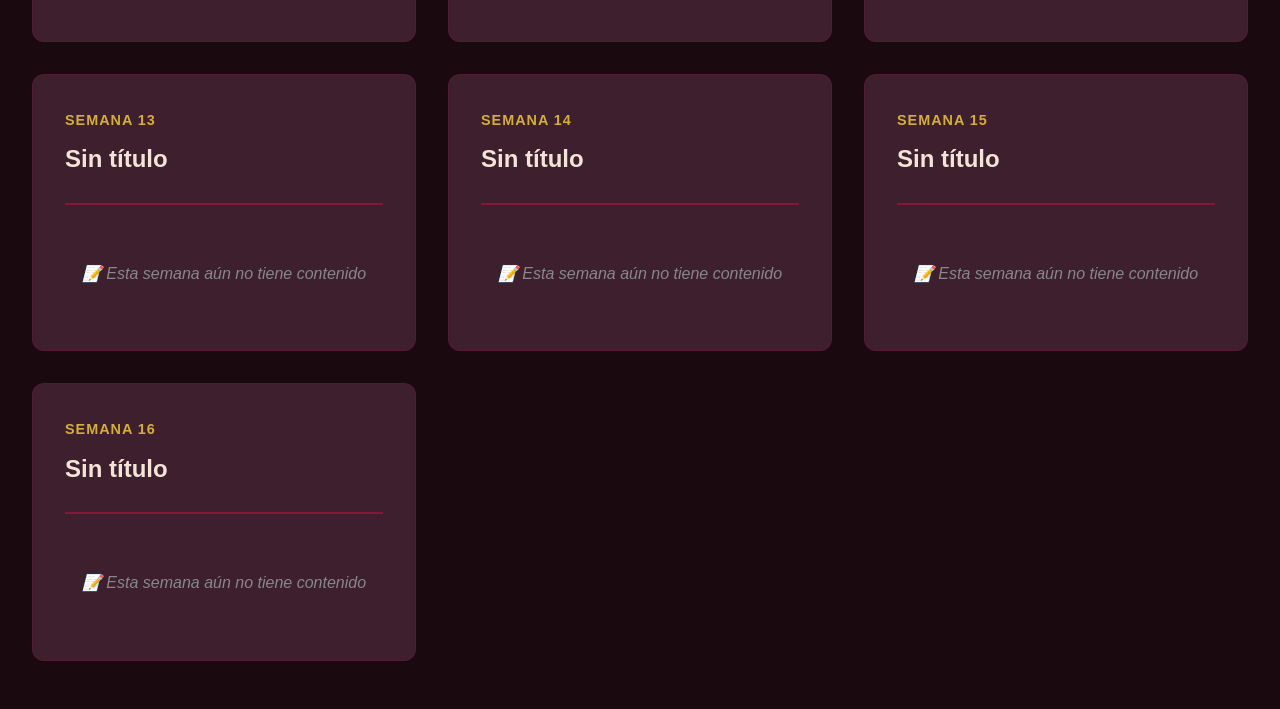
==== commit ea276a83: "actualizar cambios" ====
--- a/index.html
+++ b/index.html
@@ -3,7 +3,7 @@
 <head>
     <meta charset="UTF-8">
     <meta name="viewport" content="width=device-width, initial-scale=1.0">
-    <title>Portafolio - Base de Datos II | Erick BH</title>
+    <title>Portafolio | Erick BH</title>
     <link rel="icon" type="image/png" href="imagen/logo-favicon.png">
     <link rel="stylesheet" href="css/style.css">
 </head>
@@ -15,7 +15,7 @@
                 <div class="logo-section">
                     <img src="imagen/logo.png"  class="logo">
                     <div class="user-info">
-                        <h2>BONIFSCIO HILARIO  </h2>
+                        <h2>BONIFACIO HILARIO  </h2>
                         <p>ERICK B.</p>
                     </div>
                 </div>
